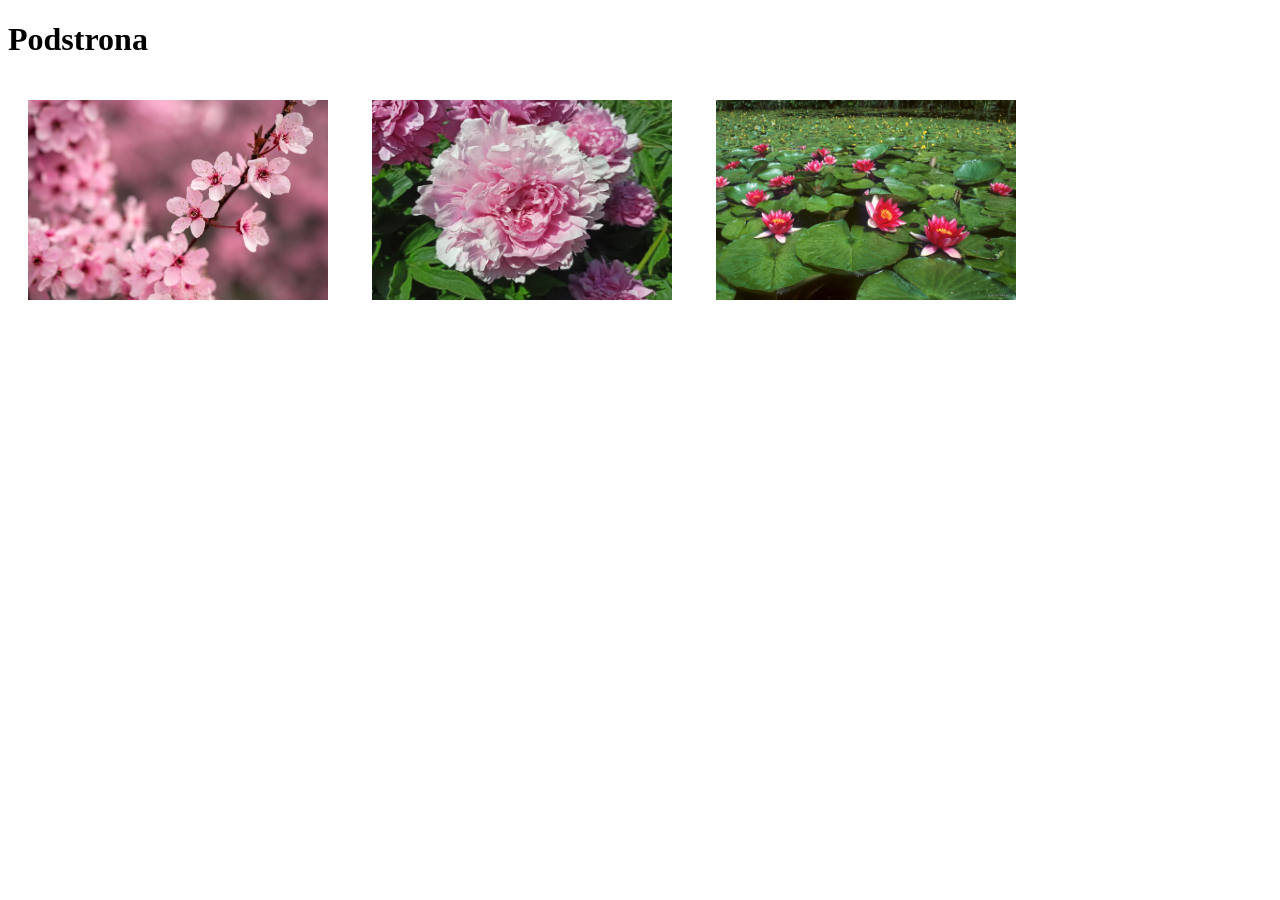
==== podstrona.html @ 8b3a930d "img" ====
<!DOCTYPE html>
<html lang="en">
<head>
    <meta charset="UTF-8">
    <meta name="viewport" content="width=device-width, initial-scale=1.0">
    <title>Document</title>
    <style>
        .image{
            width: 300px;
            height: 200px;
            transition-duration: 0.7s;
            margin: 10px;
            padding: 10px;
            align-content: center;
                justify-content: center;

        }
        .image:hover{

            width: 320px;
            height: 220px;
            transition-duration: 0.7s;
            border-radius: 50px;
        }
    
  
     .flexbox > a, link {
                width: 100px;
                height: 40px;
                align-content: center;
                justify-content: center;
}



    </style>
</head>
<body style="background-image:url(https://cdn.pixabay.com/photo/2022/04/21/06/23/spring-7146754_1280.jpg)">
    <h1>Podstrona</h1>
</body>
<body class="flexbox">
    <img class="image" src="wisnia.png" alt="kwiat wiśni"> 
    <img class="image" src="piwonia.png" alt="kwiat piwonii">
    <img class="image" src="lilia.png" alt="lilia wodna">
  
    
</body>
</html>
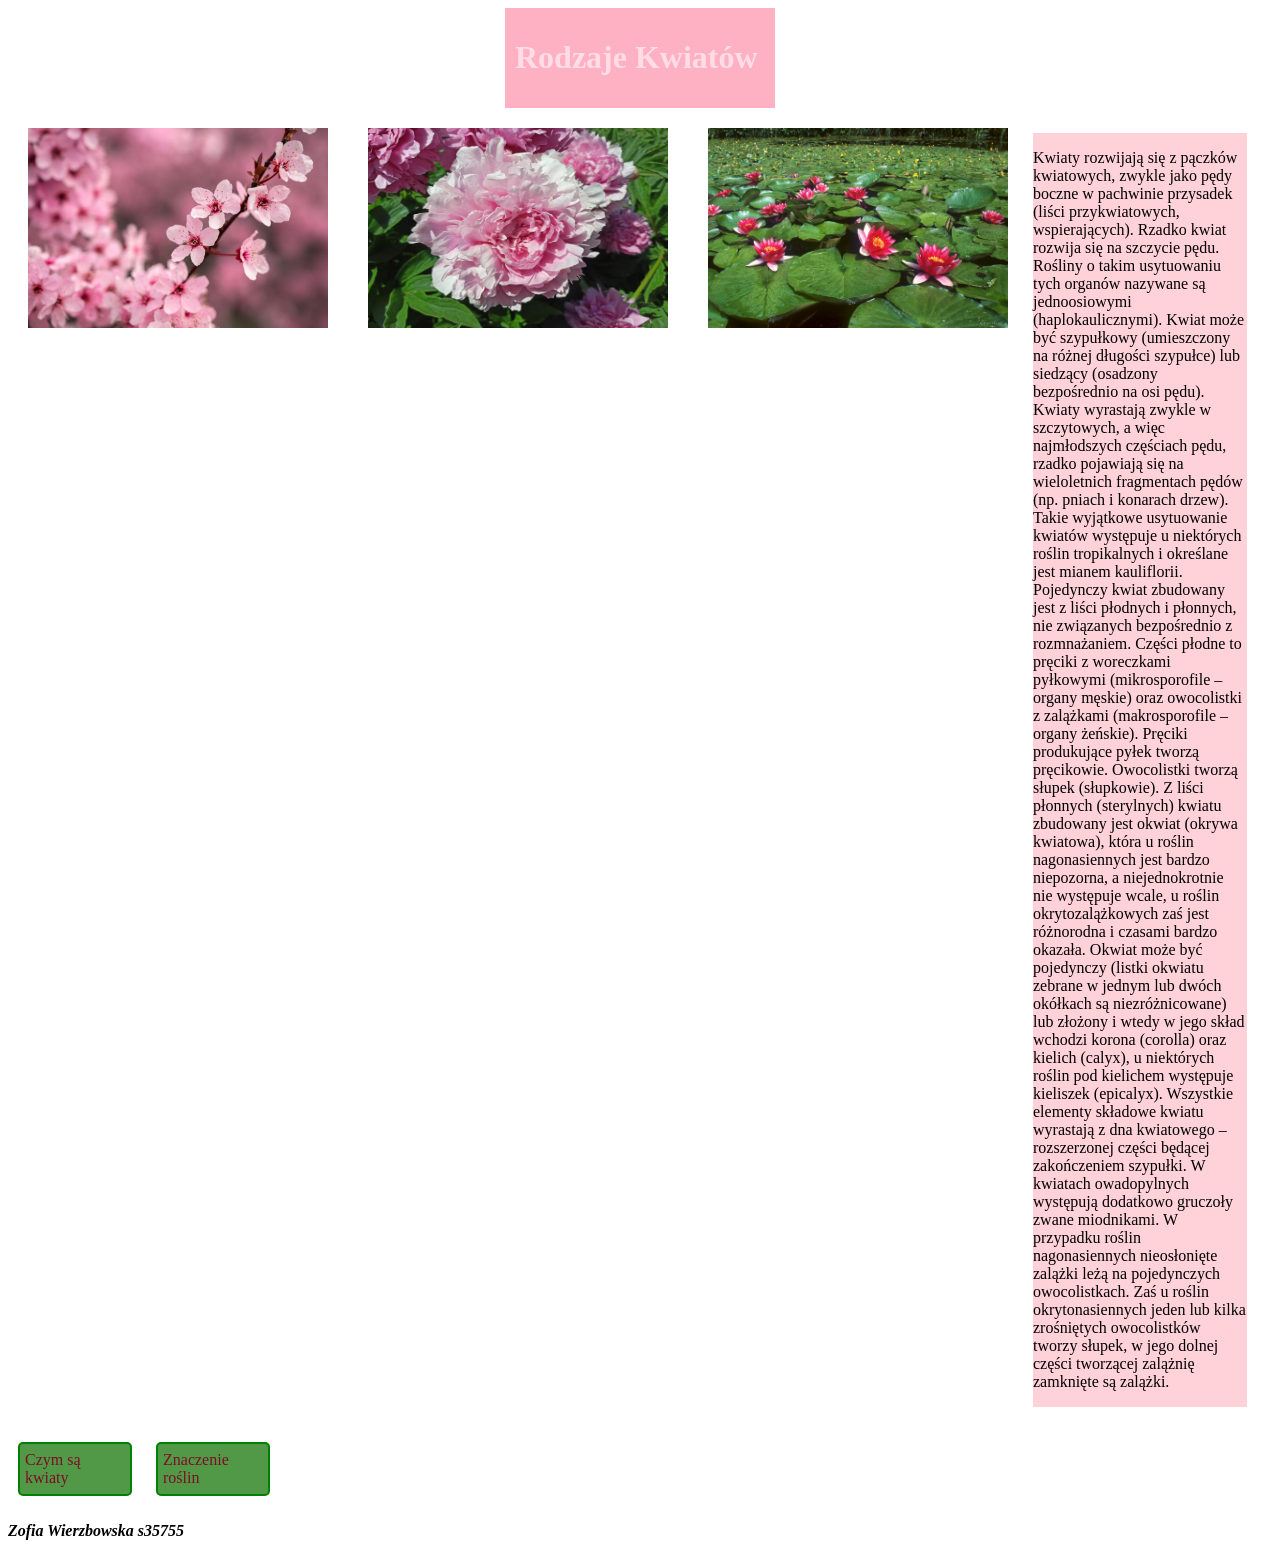
==== commit d221b954: "rodzaje kwiatów" ====
--- a/podstrona.html
+++ b/podstrona.html
@@ -5,6 +5,16 @@
     <meta name="viewport" content="width=device-width, initial-scale=1.0">
     <title>Document</title>
     <style>
+
+    header {
+                background-color: rgba(255, 145, 172, 0.7);
+             color:rgb(255, 220, 230);
+              padding:10px;
+            margin:auto; 
+            height:auto;
+            width: 250px;
+        
+            }
         .image{
             width: 300px;
             height: 200px;
@@ -13,6 +23,7 @@
             padding: 10px;
             align-content: center;
                 justify-content: center;
+                float: left;
 
         }
         .image:hover{
@@ -21,6 +32,7 @@
             height: 220px;
             transition-duration: 0.7s;
             border-radius: 50px;
+
         }
     
   
@@ -29,20 +41,80 @@
                 height: 40px;
                 align-content: center;
                 justify-content: center;
-}
+            }
+    .ramka{
+            border: 5px solid white;
+            background: rgba(255, 190, 201, 0.7);
+            align-content: center;
+            margin: 20px;
+            }
+
+    .zdjeciaL{
+                float: left;
+                height: auto;
+            }
+            
+.link{
+                color:rgb(125, 14, 37);
+                background-color:rgb(81, 153, 71);
+                border: 2px solid green;
+                display:inline-block;
+                margin: 10px;
+                border-radius: 5px;
+                padding: 5px;
+                transition-duration: 0.3s;
+                text-decoration: none;
+
+            }
+            .link:hover{
+                background-color:rgb(143, 218, 69);
+                border-radius: 20px;
+                transition-duration: 0.3s;
+            }
+    
+
 
 
 
     </style>
 </head>
 <body style="background-image:url(https://cdn.pixabay.com/photo/2022/04/21/06/23/spring-7146754_1280.jpg)">
-    <h1>Podstrona</h1>
+    <header>
+    <h1>Rodzaje Kwiatów</h1>
+
+</header>
+
+
+
 </body>
 <body class="flexbox">
-    <img class="image" src="wisnia.png" alt="kwiat wiśni"> 
+    <img class="image"  src="wisnia.png" alt="kwiat wiśni"> 
     <img class="image" src="piwonia.png" alt="kwiat piwonii">
     <img class="image" src="lilia.png" alt="lilia wodna">
-  
+  <div class="ramka"> 
+     <p>Kwiaty rozwijają się z pączków kwiatowych, zwykle jako pędy boczne w pachwinie przysadek (liści przykwiatowych, wspierających). Rzadko kwiat rozwija się na szczycie pędu. Rośliny o takim usytuowaniu tych organów nazywane są jednoosiowymi (haplokaulicznymi). Kwiat może być szypułkowy (umieszczony na różnej długości szypułce) lub siedzący (osadzony bezpośrednio na osi pędu). Kwiaty wyrastają zwykle w szczytowych, a więc najmłodszych częściach pędu, rzadko pojawiają się na wieloletnich fragmentach pędów (np. pniach i konarach drzew). Takie wyjątkowe usytuowanie kwiatów występuje u niektórych roślin tropikalnych i określane jest mianem kauliflorii.
+
+Pojedynczy kwiat zbudowany jest z liści płodnych i płonnych, nie związanych bezpośrednio z rozmnażaniem. Części płodne to pręciki z woreczkami pyłkowymi (mikrosporofile – organy męskie) oraz owocolistki z zalążkami (makrosporofile – organy żeńskie). Pręciki produkujące pyłek tworzą pręcikowie. Owocolistki tworzą słupek (słupkowie).
+
+Z liści płonnych (sterylnych) kwiatu zbudowany jest okwiat (okrywa kwiatowa), która u roślin nagonasiennych jest bardzo niepozorna, a niejednokrotnie nie występuje wcale, u roślin okrytozalążkowych zaś jest różnorodna i czasami bardzo okazała. Okwiat może być pojedynczy (listki okwiatu zebrane w jednym lub dwóch okółkach są niezróżnicowane) lub złożony i wtedy w jego skład wchodzi korona (corolla) oraz kielich (calyx), u niektórych roślin pod kielichem występuje kieliszek (epicalyx). Wszystkie elementy składowe kwiatu wyrastają z dna kwiatowego – rozszerzonej części będącej zakończeniem szypułki. W kwiatach owadopylnych występują dodatkowo gruczoły zwane miodnikami.
+
+W przypadku roślin nagonasiennych nieosłonięte zalążki leżą na pojedynczych owocolistkach. Zaś u roślin okrytonasiennych jeden lub kilka zrośniętych owocolistków tworzy słupek, w jego dolnej części tworzącej zalążnię zamknięte są zalążki.</p>
+
+    </div>
+
+<div class="flexbox">
+
+              <a class="link" href="index.html" 
+              target="_blank">Czym są kwiaty</a> 
+              <a class="link" href="podstrona2.html"target="_blank">Znaczenie roślin</a>
+              </body>
+            </div>
+
+   <footer> 
+            <p><i><b>Zofia Wierzbowska s35755<b></b></i></p>
+
+        </footer>
     
 </body>
+
 </html>
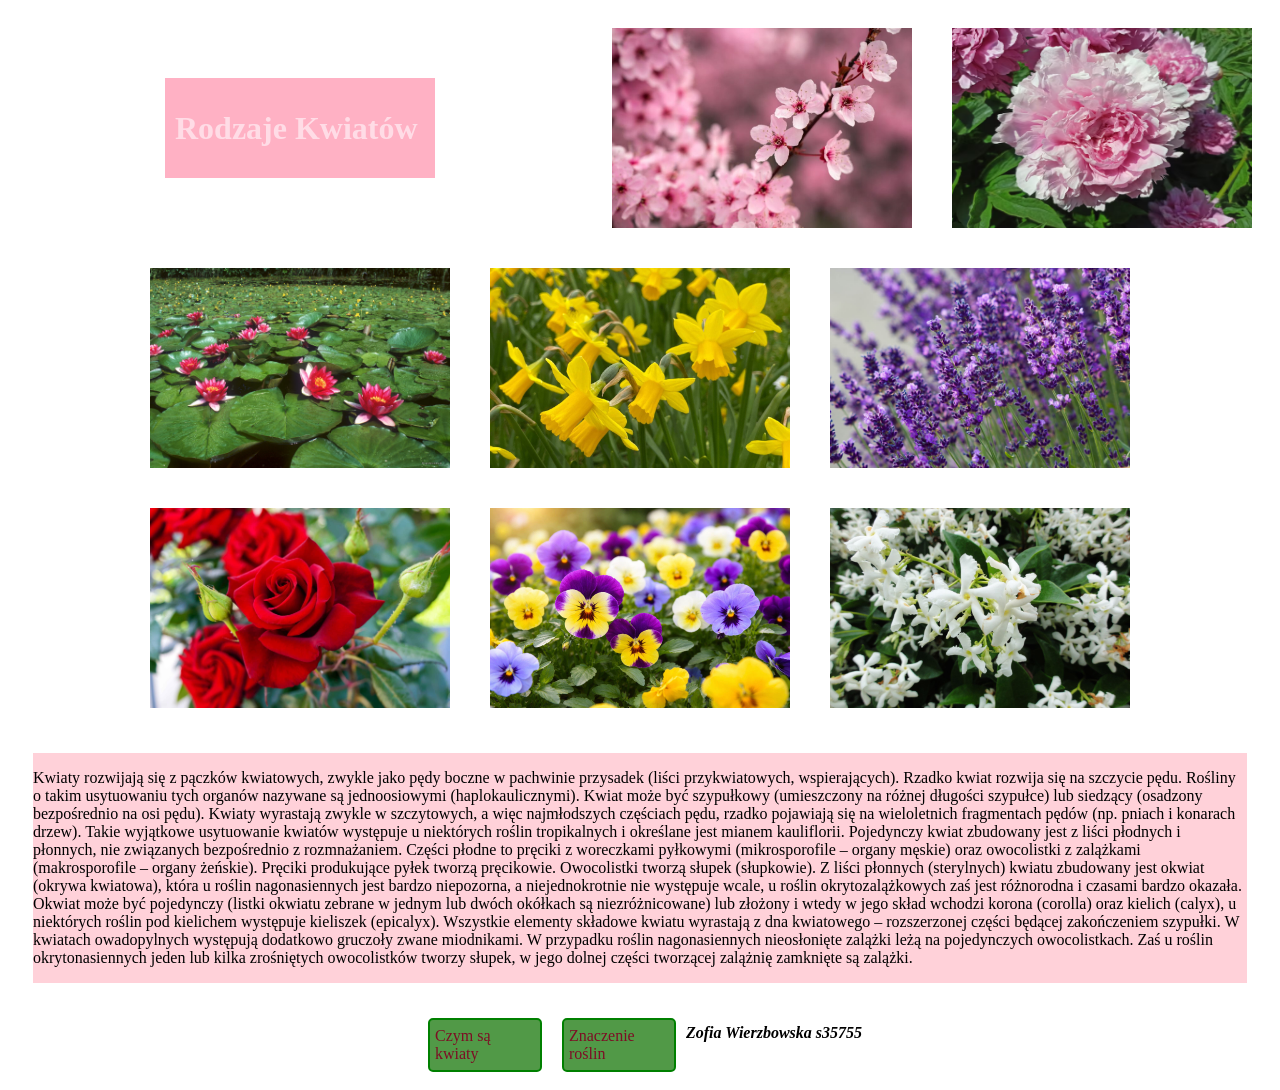
==== commit 33fe181e: "obrazki" ====
--- a/podstrona.html
+++ b/podstrona.html
@@ -13,6 +13,7 @@
             margin:auto; 
             height:auto;
             width: 250px;
+            align-content: center;
         
             }
         .image{
@@ -71,7 +72,15 @@
                 border-radius: 20px;
                 transition-duration: 0.3s;
             }
-    
+        
+    .flexbox {
+                display:flex;
+                flex-direction:row;
+                justify-content: center;
+                flex-wrap: wrap;
+                align-content:first baseline;
+               
+            }
 
 
 
@@ -91,8 +100,15 @@
     <img class="image"  src="wisnia.png" alt="kwiat wiśni"> 
     <img class="image" src="piwonia.png" alt="kwiat piwonii">
     <img class="image" src="lilia.png" alt="lilia wodna">
-  <div class="ramka"> 
-     <p>Kwiaty rozwijają się z pączków kwiatowych, zwykle jako pędy boczne w pachwinie przysadek (liści przykwiatowych, wspierających). Rzadko kwiat rozwija się na szczycie pędu. Rośliny o takim usytuowaniu tych organów nazywane są jednoosiowymi (haplokaulicznymi). Kwiat może być szypułkowy (umieszczony na różnej długości szypułce) lub siedzący (osadzony bezpośrednio na osi pędu). Kwiaty wyrastają zwykle w szczytowych, a więc najmłodszych częściach pędu, rzadko pojawiają się na wieloletnich fragmentach pędów (np. pniach i konarach drzew). Takie wyjątkowe usytuowanie kwiatów występuje u niektórych roślin tropikalnych i określane jest mianem kauliflorii.
+
+        <img class="image" src="zonkil.jpg" alt="zonkil">
+        <img class="image" src="lawenda.jpg" alt="lawenda">
+        <img class="image" src="rozacz.jpg" alt="roza">
+        <img class="image" src="bratkiogrodowe.jpg" alt="bratki">
+        <img class="image" src="jasmin.jpg" alt="Jasmin">
+       
+<div class="ramka"> 
+     <p class="zdjeciaL">Kwiaty rozwijają się z pączków kwiatowych, zwykle jako pędy boczne w pachwinie przysadek (liści przykwiatowych, wspierających). Rzadko kwiat rozwija się na szczycie pędu. Rośliny o takim usytuowaniu tych organów nazywane są jednoosiowymi (haplokaulicznymi). Kwiat może być szypułkowy (umieszczony na różnej długości szypułce) lub siedzący (osadzony bezpośrednio na osi pędu). Kwiaty wyrastają zwykle w szczytowych, a więc najmłodszych częściach pędu, rzadko pojawiają się na wieloletnich fragmentach pędów (np. pniach i konarach drzew). Takie wyjątkowe usytuowanie kwiatów występuje u niektórych roślin tropikalnych i określane jest mianem kauliflorii.
 
 Pojedynczy kwiat zbudowany jest z liści płodnych i płonnych, nie związanych bezpośrednio z rozmnażaniem. Części płodne to pręciki z woreczkami pyłkowymi (mikrosporofile – organy męskie) oraz owocolistki z zalążkami (makrosporofile – organy żeńskie). Pręciki produkujące pyłek tworzą pręcikowie. Owocolistki tworzą słupek (słupkowie).
 
@@ -101,16 +117,17 @@
 W przypadku roślin nagonasiennych nieosłonięte zalążki leżą na pojedynczych owocolistkach. Zaś u roślin okrytonasiennych jeden lub kilka zrośniętych owocolistków tworzy słupek, w jego dolnej części tworzącej zalążnię zamknięte są zalążki.</p>
 
     </div>
+  
 
 <div class="flexbox">
 
               <a class="link" href="index.html" 
               target="_blank">Czym są kwiaty</a> 
               <a class="link" href="podstrona2.html"target="_blank">Znaczenie roślin</a>
-              </body>
+              
             </div>
 
-   <footer> 
+  <footer> 
             <p><i><b>Zofia Wierzbowska s35755<b></b></i></p>
 
         </footer>
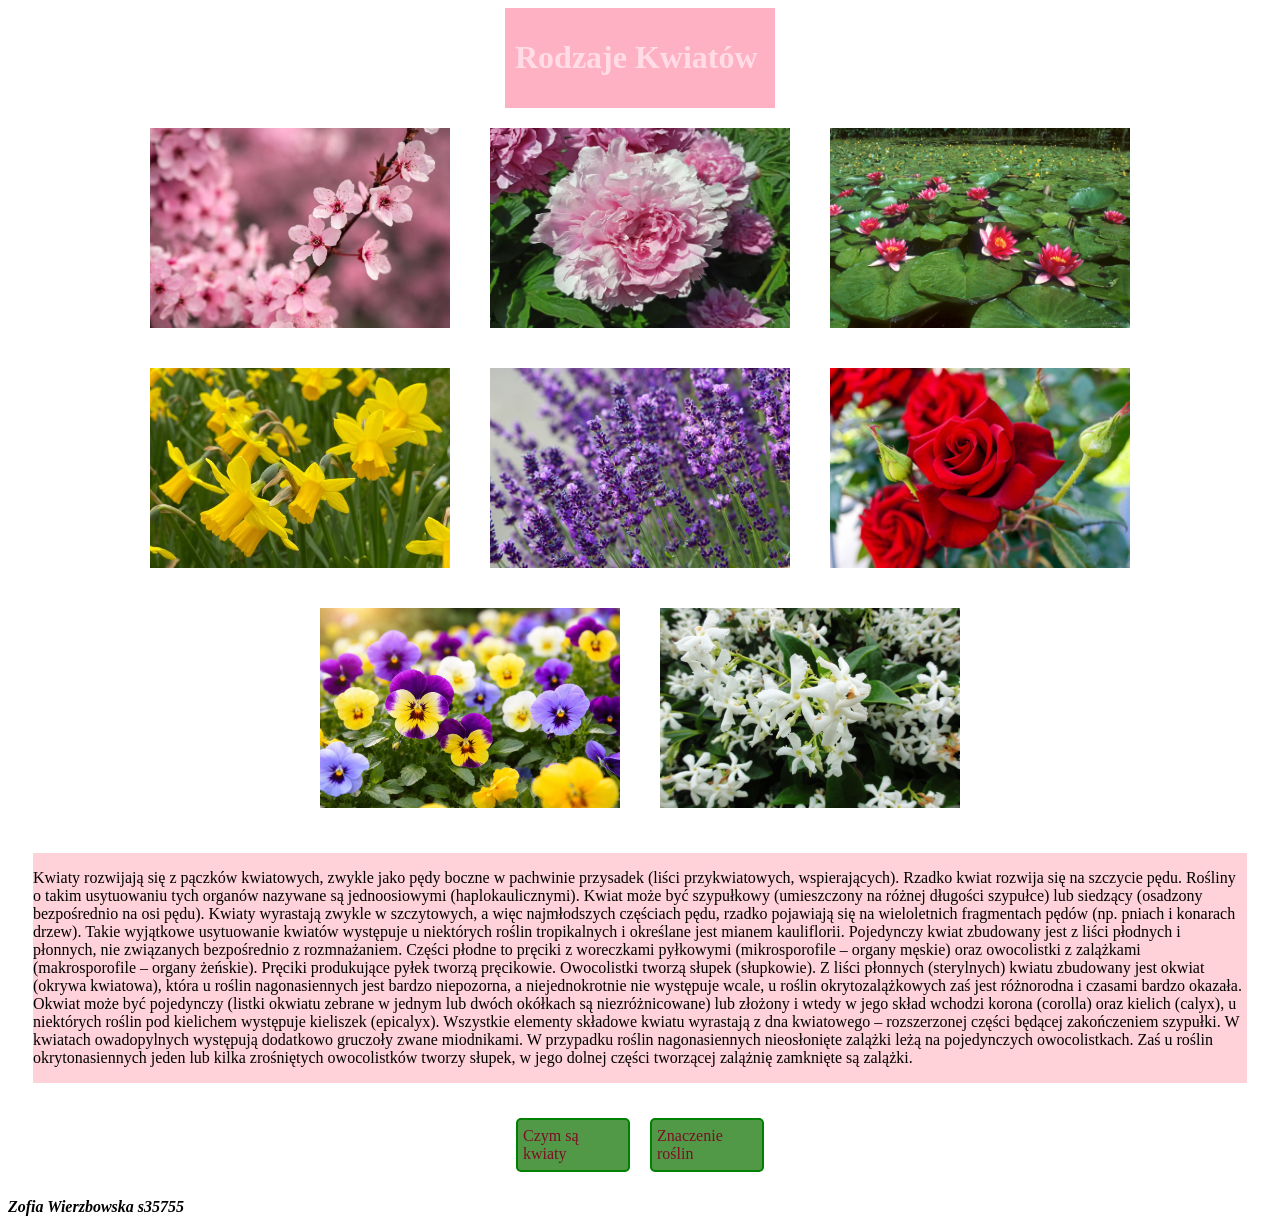
==== commit 2d082999: "poprawka final" ====
--- a/podstrona.html
+++ b/podstrona.html
@@ -95,8 +95,8 @@
 
 
 
-</body>
-<body class="flexbox">
+
+<div class="flexbox">
     <img class="image"  src="wisnia.png" alt="kwiat wiśni"> 
     <img class="image" src="piwonia.png" alt="kwiat piwonii">
     <img class="image" src="lilia.png" alt="lilia wodna">
@@ -106,7 +106,7 @@
         <img class="image" src="rozacz.jpg" alt="roza">
         <img class="image" src="bratkiogrodowe.jpg" alt="bratki">
         <img class="image" src="jasmin.jpg" alt="Jasmin">
-       
+       </div>
 <div class="ramka"> 
      <p class="zdjeciaL">Kwiaty rozwijają się z pączków kwiatowych, zwykle jako pędy boczne w pachwinie przysadek (liści przykwiatowych, wspierających). Rzadko kwiat rozwija się na szczycie pędu. Rośliny o takim usytuowaniu tych organów nazywane są jednoosiowymi (haplokaulicznymi). Kwiat może być szypułkowy (umieszczony na różnej długości szypułce) lub siedzący (osadzony bezpośrednio na osi pędu). Kwiaty wyrastają zwykle w szczytowych, a więc najmłodszych częściach pędu, rzadko pojawiają się na wieloletnich fragmentach pędów (np. pniach i konarach drzew). Takie wyjątkowe usytuowanie kwiatów występuje u niektórych roślin tropikalnych i określane jest mianem kauliflorii.
 
@@ -130,7 +130,7 @@
   <footer> 
             <p><i><b>Zofia Wierzbowska s35755<b></b></i></p>
 
-        </footer>
+    </footer>
     
 </body>
 
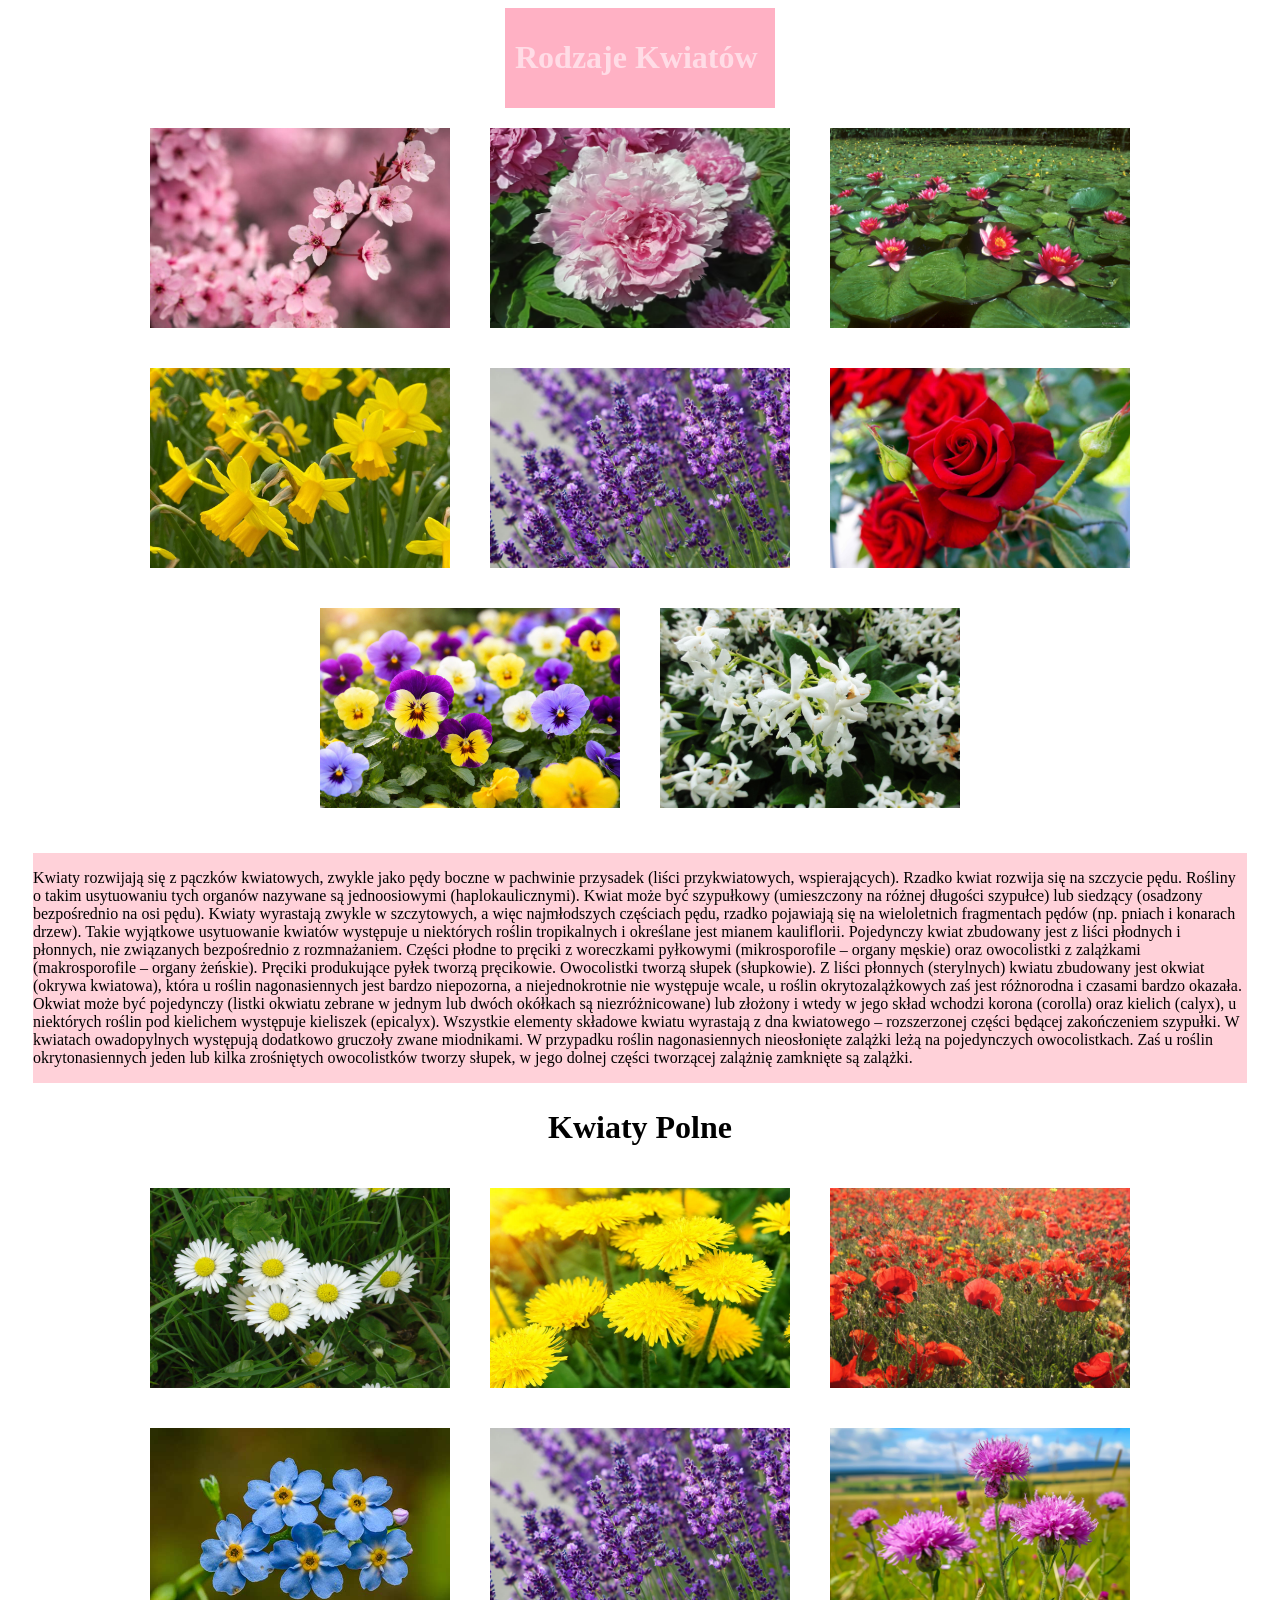
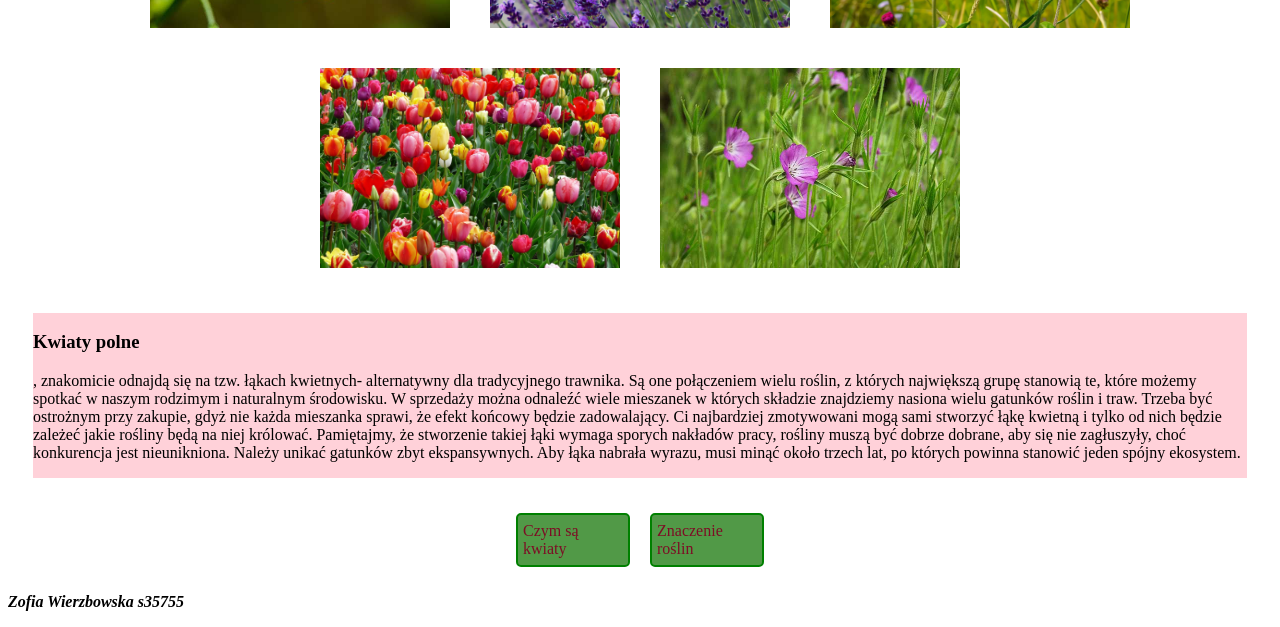
==== commit b5aed3af: "ulepszanie1" ====
--- a/podstrona.html
+++ b/podstrona.html
@@ -117,16 +117,32 @@
 W przypadku roślin nagonasiennych nieosłonięte zalążki leżą na pojedynczych owocolistkach. Zaś u roślin okrytonasiennych jeden lub kilka zrośniętych owocolistków tworzy słupek, w jego dolnej części tworzącej zalążnię zamknięte są zalążki.</p>
 
     </div>
-  
 
-<div class="flexbox">
+    <h1 class="flexbox">Kwiaty Polne</h1>
+  <div class="flexbox">
+    <img class="image"  src="stokrotki.jpg" alt="stokrotki"> 
+    <img class="image" src="mniszek.jpg" alt="mniszek lekarski">
+    <img class="image" src="maki.jpg" alt="maki polne">
+
+        <img class="image" src="niezapominajka.jpg" alt="niezapominajka">
+        <img class="image" src="lawenda.jpg" alt="lawenda">
+        <img class="image" src="kwiatpolny.jpg" alt="kwiat polny">
+        <img class="image" src="tulip.webp" alt="tulipany">
+        <img class="image" src="kakol-polny.jpg" alt="Kąkol polny">
+       </div>
+
+
+
+            <div class="ramka">
+                <p><h3>Kwiaty polne</h3>, znakomicie odnajdą się na tzw. łąkach kwietnych- alternatywny dla tradycyjnego trawnika. Są one połączeniem wielu roślin, z których największą grupę stanowią te, które możemy spotkać w naszym rodzimym i naturalnym środowisku. W sprzedaży można odnaleźć wiele mieszanek w których składzie znajdziemy nasiona wielu gatunków roślin i traw. Trzeba być ostrożnym przy zakupie, gdyż nie każda mieszanka  sprawi, że efekt końcowy będzie zadowalający. Ci najbardziej zmotywowani mogą sami stworzyć łąkę kwietną i tylko od nich będzie zależeć jakie rośliny będą na niej królować. Pamiętajmy, że stworzenie takiej łąki wymaga sporych nakładów pracy, rośliny muszą być dobrze dobrane, aby się nie zagłuszyły, choć konkurencja jest nieunikniona. Należy unikać gatunków zbyt ekspansywnych. Aby łąka nabrała wyrazu, musi minąć około trzech lat, po których powinna stanowić jeden spójny ekosystem.</p>
+            </div>
+            <div class="flexbox">
 
               <a class="link" href="index.html" 
               target="_blank">Czym są kwiaty</a> 
               <a class="link" href="podstrona2.html"target="_blank">Znaczenie roślin</a>
               
             </div>
-
   <footer> 
             <p><i><b>Zofia Wierzbowska s35755<b></b></i></p>
 
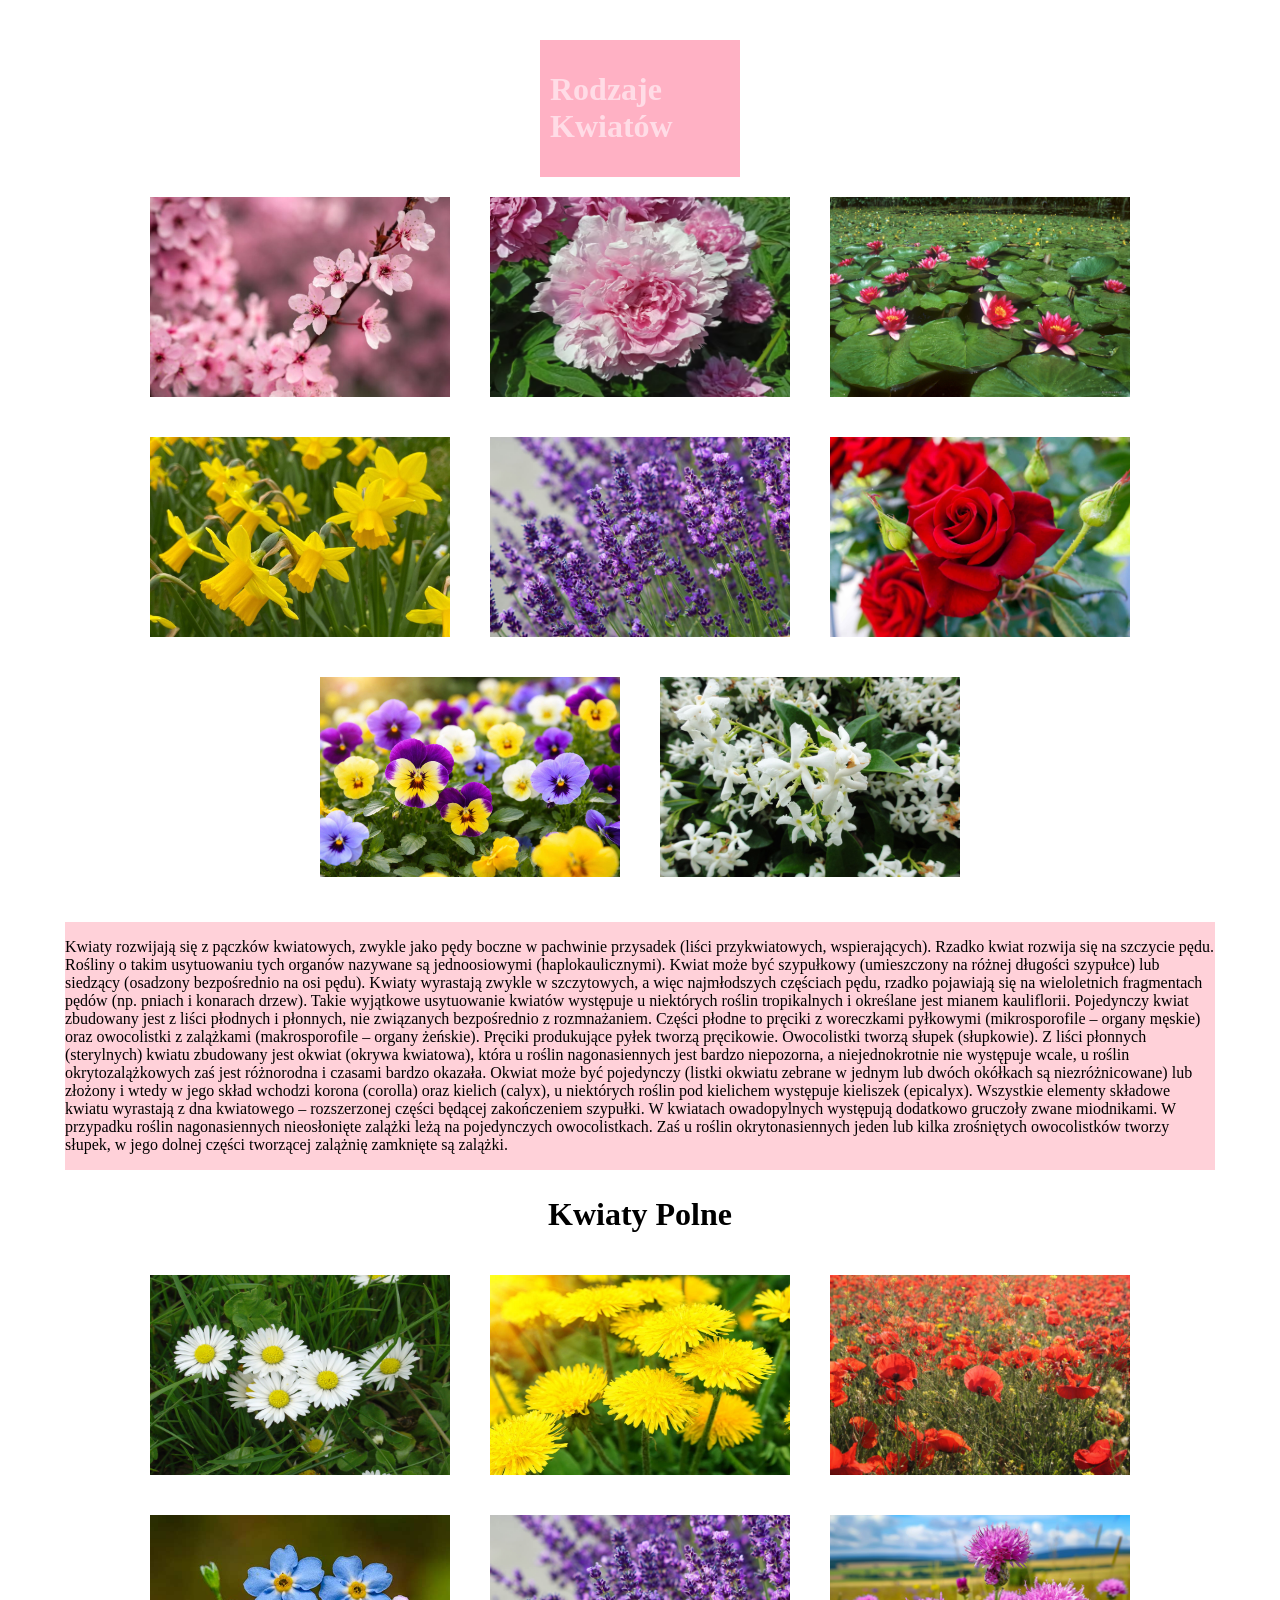
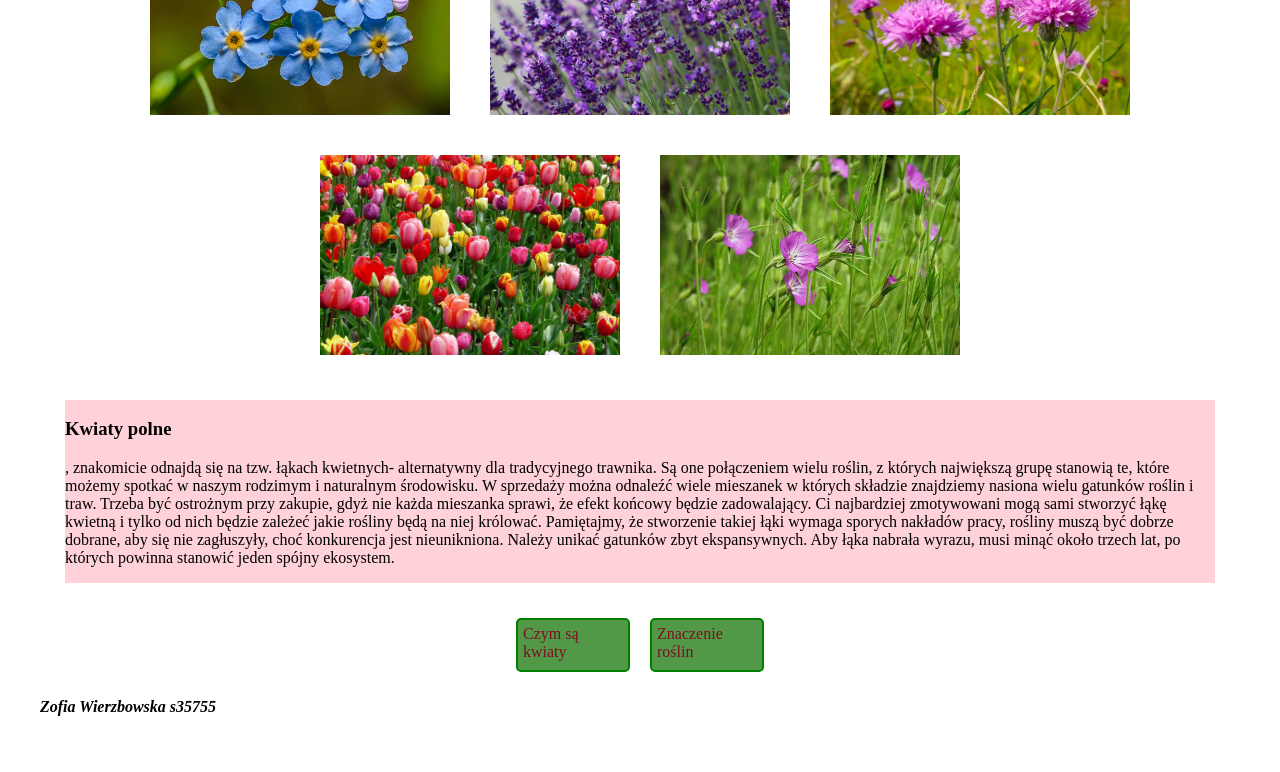
==== commit 8c4e0d12: "poprawka css" ====
--- a/podstrona.html
+++ b/podstrona.html
@@ -4,88 +4,9 @@
     <meta charset="UTF-8">
     <meta name="viewport" content="width=device-width, initial-scale=1.0">
     <title>Document</title>
-    <style>
-
-    header {
-                background-color: rgba(255, 145, 172, 0.7);
-             color:rgb(255, 220, 230);
-              padding:10px;
-            margin:auto; 
-            height:auto;
-            width: 250px;
-            align-content: center;
-        
-            }
-        .image{
-            width: 300px;
-            height: 200px;
-            transition-duration: 0.7s;
-            margin: 10px;
-            padding: 10px;
-            align-content: center;
-                justify-content: center;
-                float: left;
-
-        }
-        .image:hover{
-
-            width: 320px;
-            height: 220px;
-            transition-duration: 0.7s;
-            border-radius: 50px;
-
-        }
-    
-  
-     .flexbox > a, link {
-                width: 100px;
-                height: 40px;
-                align-content: center;
-                justify-content: center;
-            }
-    .ramka{
-            border: 5px solid white;
-            background: rgba(255, 190, 201, 0.7);
-            align-content: center;
-            margin: 20px;
-            }
-
-    .zdjeciaL{
-                float: left;
-                height: auto;
-            }
-            
-.link{
-                color:rgb(125, 14, 37);
-                background-color:rgb(81, 153, 71);
-                border: 2px solid green;
-                display:inline-block;
-                margin: 10px;
-                border-radius: 5px;
-                padding: 5px;
-                transition-duration: 0.3s;
-                text-decoration: none;
-
-            }
-            .link:hover{
-                background-color:rgb(143, 218, 69);
-                border-radius: 20px;
-                transition-duration: 0.3s;
-            }
-        
-    .flexbox {
-                display:flex;
-                flex-direction:row;
-                justify-content: center;
-                flex-wrap: wrap;
-                align-content:first baseline;
-               
-            }
+    <link rel="stylesheet" href="style.css">
 
 
-
-
-    </style>
 </head>
 <body style="background-image:url(https://cdn.pixabay.com/photo/2022/04/21/06/23/spring-7146754_1280.jpg)">
     <header>
--- a/style.css
+++ b/style.css
@@ -0,0 +1,101 @@
+body{
+              padding:20px;
+            margin:20px;  
+
+            }
+            header {
+                background-color: rgba(255, 145, 172, 0.7);
+             color:rgb(255, 220, 230);
+              padding:10px;
+            margin:auto; 
+            height:auto;
+            width: 180px;
+        
+            }
+            .link{
+                color:rgb(125, 14, 37);
+                background-color:rgb(81, 153, 71);
+                border: 2px solid green;
+                display:inline-block;
+                margin: 10px;
+                border-radius: 5px;
+                padding: 5px;
+                transition-duration: 0.3s;
+                text-decoration: none;
+
+            }
+            .link:hover{
+                background-color:rgb(143, 218, 69);
+                border-radius: 20px;
+                transition-duration: 0.3s;
+            }
+            .flexbox {
+                display:flex;
+                flex-direction: row;
+                justify-content: center;
+                flex-wrap: wrap;
+                align-content:first baseline;
+               
+            }
+            .flexbox > a, link {
+                width: 100px;
+                height: 40px
+            }
+            .naglowek {
+                align-content: center;
+            }
+            .ramka{
+            border: 5px solid white;
+            background: rgba(255, 190, 201, 0.7);
+            align-content: center;
+            margin: 20px;
+            }
+            
+            .zdjeciaP {
+                float: right;
+                height: auto;
+            }
+        
+            .zdjeciaL{
+                float: left;
+                height: auto;
+            }
+             .image{
+            width: 300px;
+            height: 200px;
+            transition-duration: 0.7s;
+            margin: 10px;
+            padding: 10px;
+            align-content: center;
+                justify-content: center;
+                float: left;
+
+        }
+        .image:hover{
+
+            width: 320px;
+            height: 220px;
+            transition-duration: 0.7s;
+            border-radius: 50px;
+        }
+          
+        
+             .image1{
+            width: 300px;
+            height: 200px;
+            transition-duration: 0.7s;
+            margin: 10px;
+            padding: 10px;
+            align-content: center;
+                justify-content: center;
+                float: left;
+             }
+             .image1:hover{
+
+            width: 550px;
+            height: 450px;
+            transition-duration: 0.7s;
+            border-radius: 50px;
+
+        }
+        
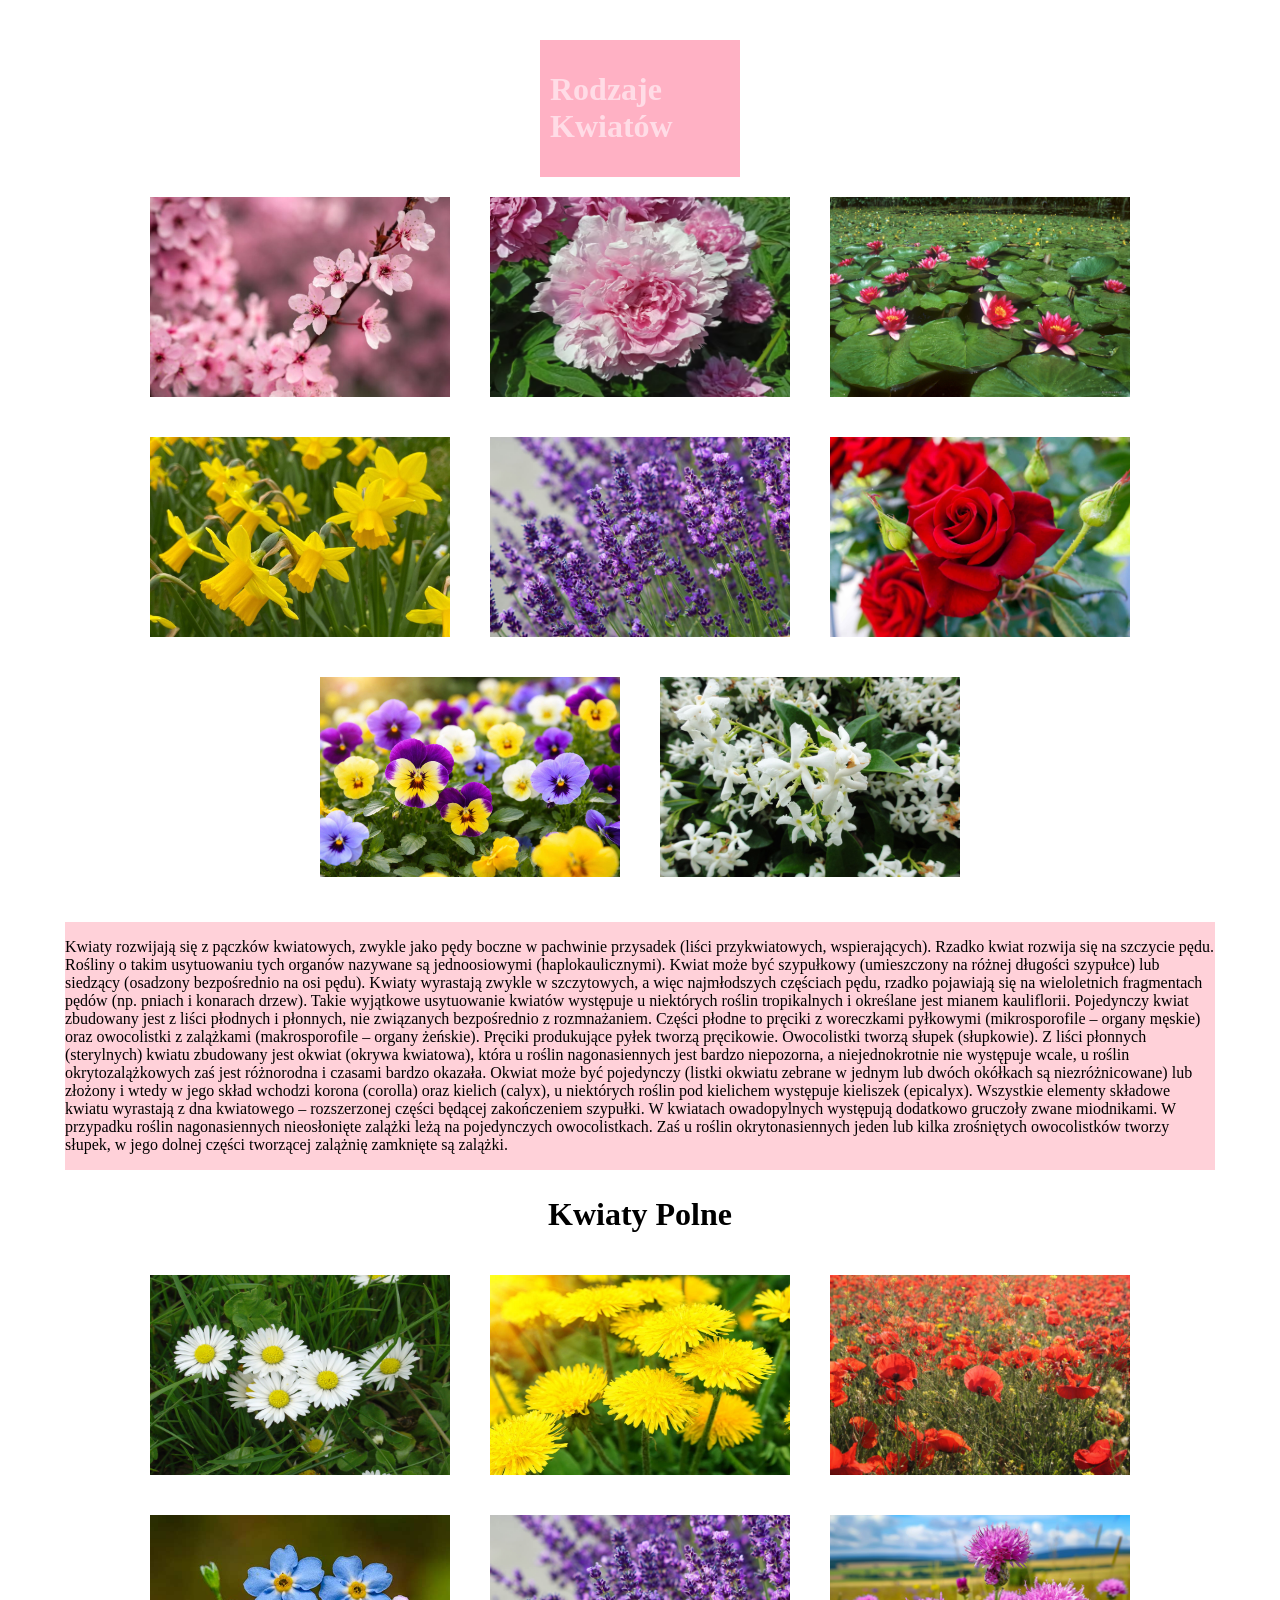
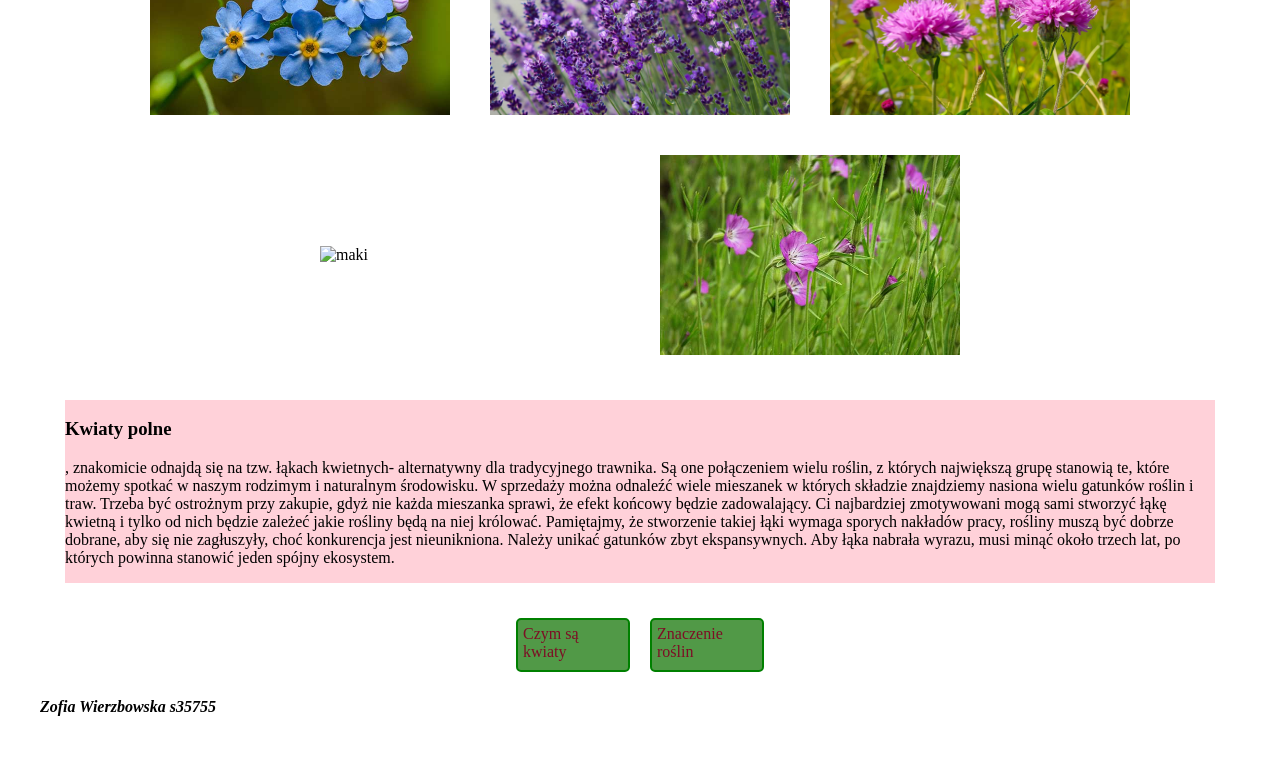
==== commit fc858791: "zdj" ====
--- a/podstrona.html
+++ b/podstrona.html
@@ -48,7 +48,7 @@
         <img class="image" src="niezapominajka.jpg" alt="niezapominajka">
         <img class="image" src="lawenda.jpg" alt="lawenda">
         <img class="image" src="kwiatpolny.jpg" alt="kwiat polny">
-        <img class="image" src="tulip.webp" alt="tulipany">
+        <img class="image" src="IMG_20250614_135605.jpg" alt="maki">
         <img class="image" src="kakol-polny.jpg" alt="Kąkol polny">
        </div>
 
